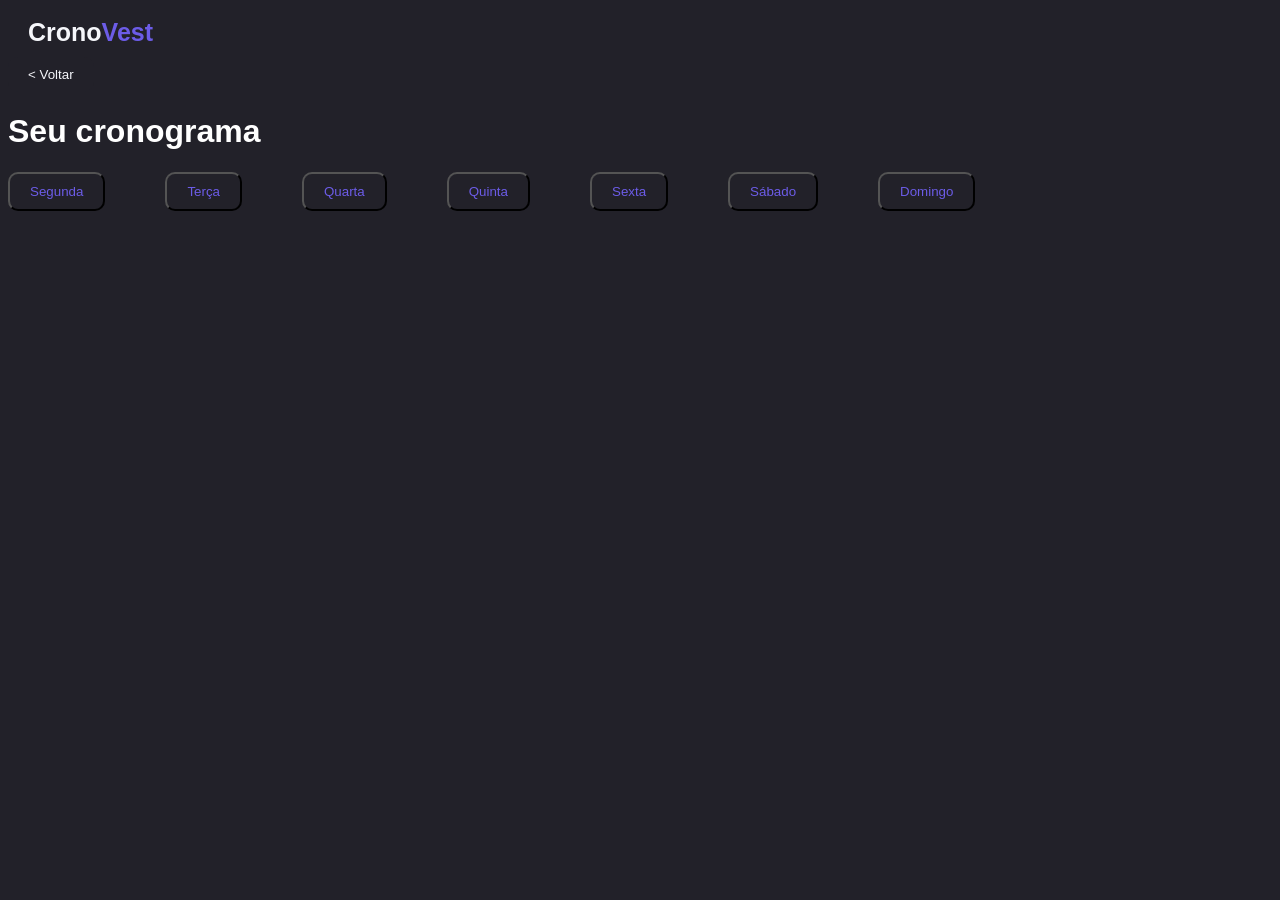
==== cronograma.html @ 4fdf8475 "ads" ====
<!DOCTYPE html>
<html lang="pt-br">
<head>
    <meta charset="UTF-8">
    <meta name="viewport" content="width=device-width, initial-scale=1.0">
    <title>Cronograma</title>
    <link rel="stylesheet" href="cronograma.css">
</head>
<body>

    <header class="topo">
        <div class="logo">
             <h2>Crono<span class="vest">Vest</span></h2>
         </div>
 
         <button class="btn-voltar" onclick="voltarPagina()">
         < Voltar
     </button>

     <h1 class="titulo">Seu cronograma</h1>



     <div class="dias">

        <div class="seg">
            <button>Segunda</button>
        </div>

        <div class="ter">
            <button>Terça</button>
        </div>

        <div class="qua">
            <button>Quarta</button>
        </div>
        
        <div class="qui">
            <button>Quinta</button>
        </div>

        <div class="sex">
            <button>Sexta</button>
        </div>

        <div class="sab">
            <button>Sábado</button>
        </div>

        <div class="dom">
            <button>Domingo</button>
        </div>

     </div>


    
</body>
</html>
---- cronograma.css ----
body {
    background-color: #222129;
}

.logo {
    padding: 10px 20px;
    justify-content: flex-start;
    align-items: center;
    display: flex;
    gap: 10px;
}

.logo h2 {
    margin: 0;
    font-size: 25px;
    font-family: Arial, Helvetica, sans-serif;
    color: #f5f6fa;
}

.vest {
    color: #6c5ce7;
}

.btn-voltar {
    padding: 10px 20px;
    background-color: #222129;
    color: #f5f6fa;
    border: none;
    border-radius: 10px;
    cursor: pointer;
}


.dias {
    display: flex;
    gap: 60px;
    font-family: Arial, Helvetica, sans-serif;
    color: white;
}

button {
    cursor: pointer;
    padding: 10px 20px;
    border-radius: 10px;
    transition: 0,3s;
    background: none;
    color: #6c5ce7;
}

button:hover{

}

.titulo {
    font-family: Arial, Helvetica, sans-serif;
    color: white;
}
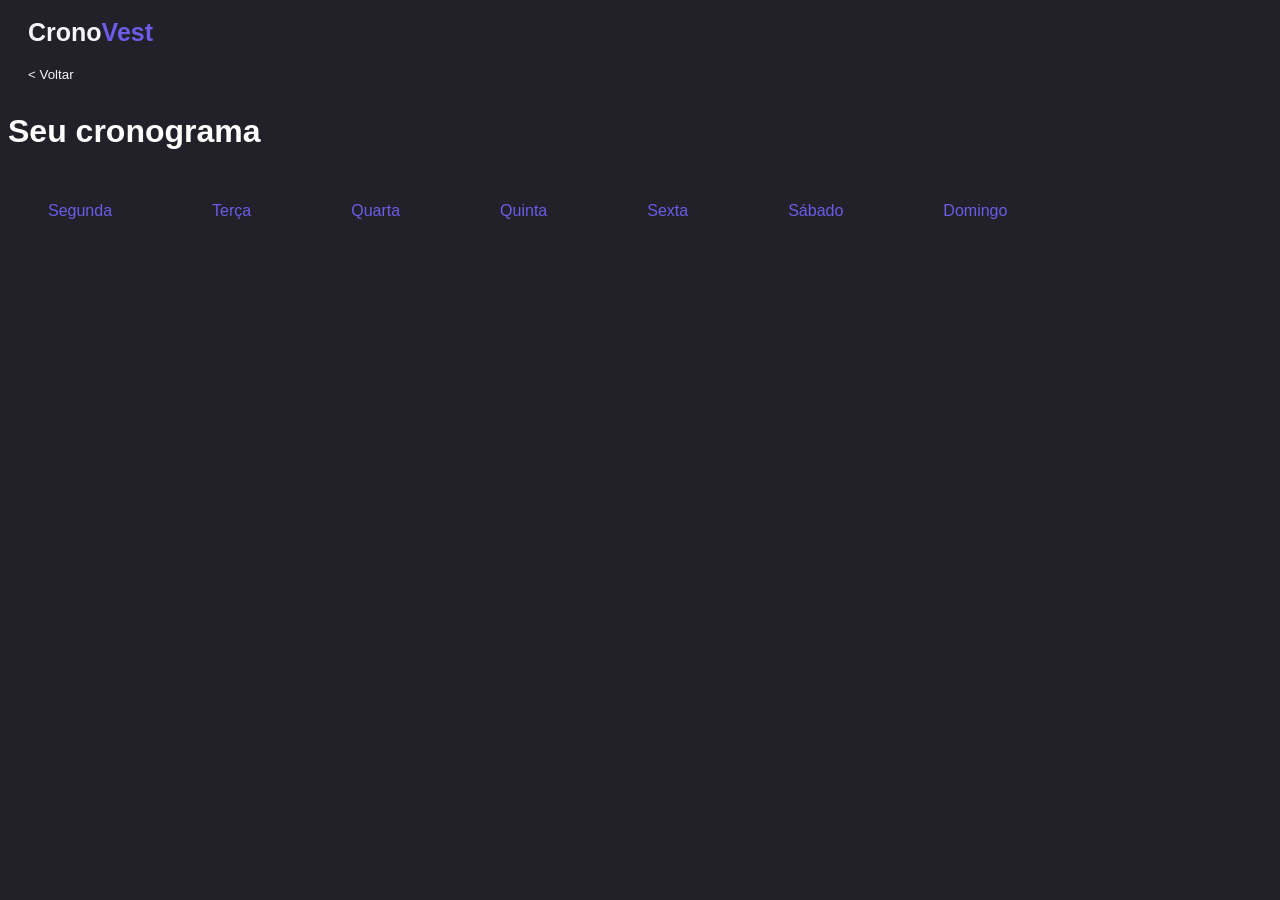
==== commit 7d381905: "fix: Update cronograma.html with proper btn-dia classes and structure"" ====
--- a/cronograma.html
+++ b/cronograma.html
@@ -19,41 +19,18 @@
 
      <h1 class="titulo">Seu cronograma</h1>
 
-
-
      <div class="dias">
 
-        <div class="seg">
-            <button>Segunda</button>
-        </div>
-
-        <div class="ter">
-            <button>Terça</button>
-        </div>
-
-        <div class="qua">
-            <button>Quarta</button>
-        </div>
-        
-        <div class="qui">
-            <button>Quinta</button>
-        </div>
-
-        <div class="sex">
-            <button>Sexta</button>
-        </div>
-
-        <div class="sab">
-            <button>Sábado</button>
-        </div>
-
-        <div class="dom">
-            <button>Domingo</button>
-        </div>
+        <button class="btn-dia" data-dia="segunda">Segunda</button>
+        <button class="btn-dia" data-dia="terca">Terça</button>
+        <button class="btn-dia" data-dia="quarta">Quarta</button>
+        <button class="btn-dia" data-dia="quinta">Quinta</button>
+        <button class="btn-dia" data-dia="sexta">Sexta</button>
+        <button class="btn-dia" data-dia="sabado">Sábado</button>
+        <button class="btn-dia" data-dia="domingo">Domingo</button>
 
      </div>
 
-
-    
+    <script src="script.js"></script>
 </body>
-</html>+</html>
--- a/cronograma.css
+++ b/cronograma.css
@@ -36,22 +36,62 @@
     gap: 60px;
     font-family: Arial, Helvetica, sans-serif;
     color: white;
+    flex-wrap: wrap;
+    padding: 20px;
 }
 
 button {
     cursor: pointer;
     padding: 10px 20px;
     border-radius: 10px;
-    transition: 0,3s;
+    transition: 0.3s;
     background: none;
     color: #6c5ce7;
+    border: none;
 }
 
-button:hover{
+button:hover {
+    opacity: 0.8;
+}
 
+.btn-dia {
+    position: relative;
+    padding: 10px 20px;
+    font-size: 16px;
+    font-weight: 500;
+    border: none;
+    background: none;
+    color: #6c5ce7;
+    cursor: pointer;
+    transition: all 0.3s ease;
+}
+
+.btn-dia::after {
+    content: '';
+    position: absolute;
+    bottom: 0;
+    left: 0;
+    width: 100%;
+    height: 3px;
+    background-color: #6c5ce7;
+    opacity: 0;
+    transition: opacity 0.3s ease;
+}
+
+.btn-dia:hover {
+    opacity: 0.8;
+}
+
+.btn-dia.ativo {
+    color: #a29bfe;
+    font-weight: bold;
+}
+
+.btn-dia.ativo::after {
+    opacity: 1;
 }
 
 .titulo {
     font-family: Arial, Helvetica, sans-serif;
     color: white;
-}+}
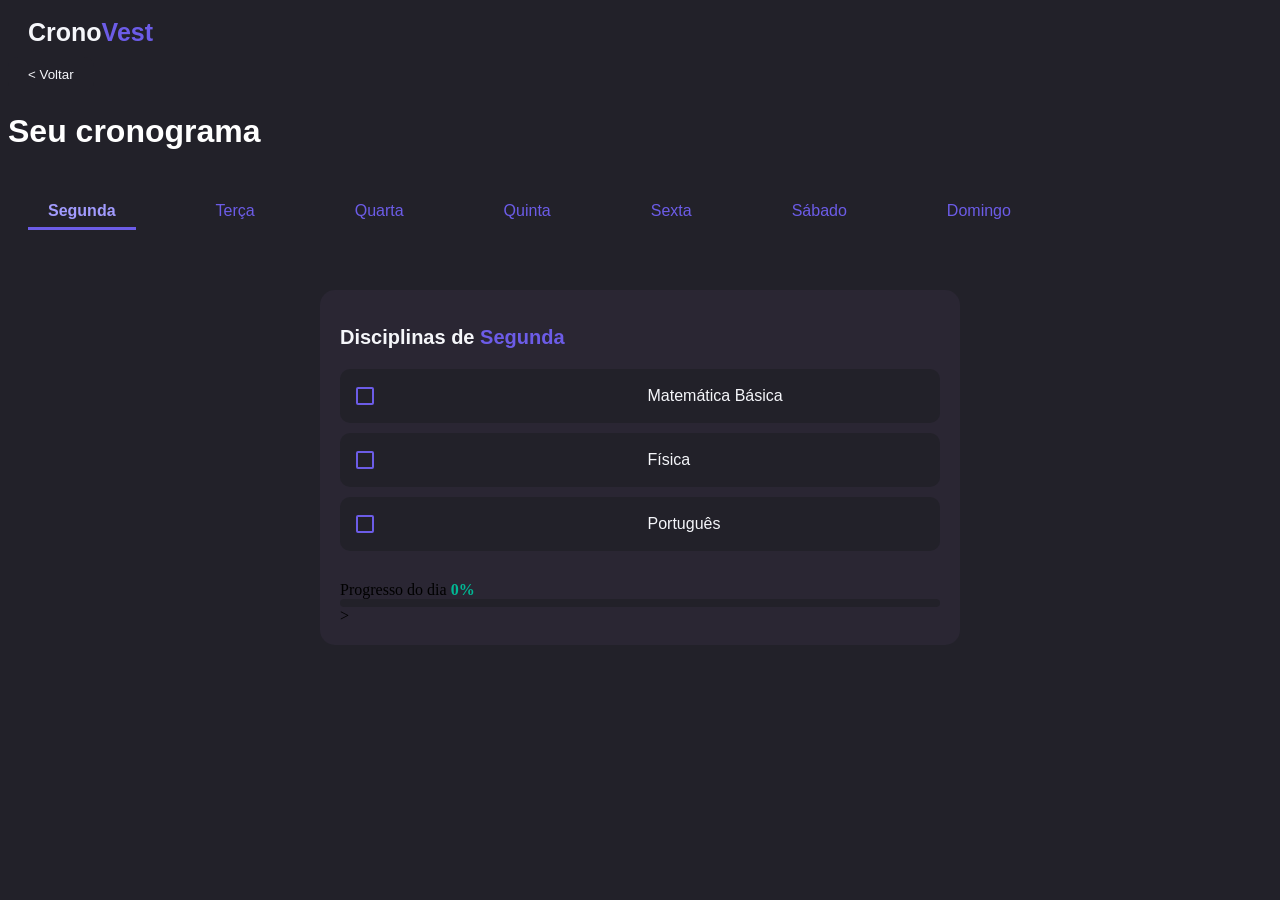
==== commit b08be43e: "Add estado ativo em dias, add materias em dias" ====
--- a/cronograma.html
+++ b/cronograma.html
@@ -1,36 +1,69 @@
-<!DOCTYPE html>
-<html lang="pt-br">
-<head>
-    <meta charset="UTF-8">
-    <meta name="viewport" content="width=device-width, initial-scale=1.0">
-    <title>Cronograma</title>
-    <link rel="stylesheet" href="cronograma.css">
-</head>
-<body>
-
-    <header class="topo">
-        <div class="logo">
-             <h2>Crono<span class="vest">Vest</span></h2>
-         </div>
- 
-         <button class="btn-voltar" onclick="voltarPagina()">
-         < Voltar
-     </button>
-
-     <h1 class="titulo">Seu cronograma</h1>
-
-     <div class="dias">
-
-        <button class="btn-dia" data-dia="segunda">Segunda</button>
-        <button class="btn-dia" data-dia="terca">Terça</button>
-        <button class="btn-dia" data-dia="quarta">Quarta</button>
-        <button class="btn-dia" data-dia="quinta">Quinta</button>
-        <button class="btn-dia" data-dia="sexta">Sexta</button>
-        <button class="btn-dia" data-dia="sabado">Sábado</button>
-        <button class="btn-dia" data-dia="domingo">Domingo</button>
-
-     </div>
-
-    <script src="script.js"></script>
-</body>
-</html>
+<!DOCTYPE html>
+<html lang="pt-br">
+<head>
+    <meta charset="UTF-8">
+    <meta name="viewport" content="width=device-width, initial-scale=1.0">
+    <title>Cronograma</title>
+    <link rel="stylesheet" href="cronograma.css">
+</head>
+<body>
+
+    <header class="topo">
+        <div class="logo">
+             <h2>Crono<span class="vest">Vest</span></h2>
+         </div>
+ 
+         <button class="btn-voltar" onclick="voltarPagina()">
+         < Voltar
+     </button>
+
+     <h1 class="titulo">Seu cronograma</h1>
+
+
+
+     <div class="dias">
+
+        <button class="btn-dia" data-dia="segunda">Segunda</button>
+        <button class="btn-dia" data-dia="terca">Terça</button>
+        <button class="btn-dia" data-dia="quarta">Quarta</button>
+        <button class="btn-dia" data-dia="quinta">Quinta</button>
+        <button class="btn-dia" data-dia="sexta">Sexta</button>
+        <button class="btn-dia" data-dia="sabado">Sábado</button>
+        <button class="btn-dia" data-dia="domingo">Domingo</button>
+
+     </div>
+
+
+    
+    <script src="cronograma.js"></script>
+
+     </div>
+     
+
+     <!-- NOVO: Seção de matérias (aparece quando seleciona um dia) -->
+      <div class="materias-container">
+        <div class="materias-header">
+          <h2>Disciplinas de <span class="dia-selecionado">Segunda</span></h2>
+        </div>
+
+        <!-- NOVO: Lista de matérias com checkboxes -->
+         <ul class="lista-materias" id="lista-materias">
+             <!-- Os itens aparecem dinamicamente aqui -->
+         </ul>
+
+         <!-- NOVO: Barra de progresso -->
+            <div class="progresso-container">
+                <div class="progresso-"label>
+                    <span>Progresso do dia</span>
+                    <span class="progresso-percent">0%</span>
+                </div>
+                <div class="progresso-bar">
+                    <div class="progresso-fill" style="width: 0%"></div>
+                </div>
+                
+      </div>
+
+
+    
+</body>
+</html>>
--- a/cronograma.css
+++ b/cronograma.css
@@ -1,97 +1,336 @@
-body {
-    background-color: #222129;
-}
-
-.logo {
-    padding: 10px 20px;
-    justify-content: flex-start;
-    align-items: center;
-    display: flex;
-    gap: 10px;
-}
-
-.logo h2 {
-    margin: 0;
-    font-size: 25px;
-    font-family: Arial, Helvetica, sans-serif;
-    color: #f5f6fa;
-}
-
-.vest {
-    color: #6c5ce7;
-}
-
-.btn-voltar {
-    padding: 10px 20px;
-    background-color: #222129;
-    color: #f5f6fa;
-    border: none;
-    border-radius: 10px;
-    cursor: pointer;
-}
-
-
-.dias {
-    display: flex;
-    gap: 60px;
-    font-family: Arial, Helvetica, sans-serif;
-    color: white;
-    flex-wrap: wrap;
-    padding: 20px;
-}
-
-button {
-    cursor: pointer;
-    padding: 10px 20px;
-    border-radius: 10px;
-    transition: 0.3s;
-    background: none;
-    color: #6c5ce7;
-    border: none;
-}
-
-button:hover {
-    opacity: 0.8;
-}
-
-.btn-dia {
-    position: relative;
-    padding: 10px 20px;
-    font-size: 16px;
-    font-weight: 500;
-    border: none;
-    background: none;
-    color: #6c5ce7;
-    cursor: pointer;
-    transition: all 0.3s ease;
-}
-
-.btn-dia::after {
-    content: '';
-    position: absolute;
-    bottom: 0;
-    left: 0;
-    width: 100%;
-    height: 3px;
-    background-color: #6c5ce7;
-    opacity: 0;
-    transition: opacity 0.3s ease;
-}
-
-.btn-dia:hover {
-    opacity: 0.8;
-}
-
-.btn-dia.ativo {
-    color: #a29bfe;
-    font-weight: bold;
-}
-
-.btn-dia.ativo::after {
-    opacity: 1;
-}
-
-.titulo {
-    font-family: Arial, Helvetica, sans-serif;
-    color: white;
-}
+body {
+    background-color: #222129;
+}
+
+.logo {
+    padding: 10px 20px;
+    justify-content: flex-start;
+    align-items: center;
+    display: flex;
+    gap: 10px;
+}
+
+.logo h2 {
+    margin: 0;
+    font-size: 25px;
+    font-family: Arial, Helvetica, sans-serif;
+    color: #f5f6fa;
+}
+
+.vest {
+    color: #6c5ce7;
+}
+
+.btn-voltar {
+    padding: 10px 20px;
+    background-color: #222129;
+    color: #f5f6fa;
+    border: none;
+    border-radius: 10px;
+    cursor: pointer;
+}
+
+
+.dias {
+    display: flex;
+    gap: 60px;
+    font-family: Arial, Helvetica, sans-serif;
+    color: white;
+    flex-wrap: wrap;
+    padding: 20px;
+}
+
+button {
+    cursor: pointer;
+    padding: 10px 20px;
+    border-radius: 10px;
+    transition: 0.3s;
+    background: none;
+    color: #6c5ce7;
+    border: none;
+}
+
+button:hover {
+    opacity: 0.8;
+}
+
+.btn-dia {
+    position: relative;
+    padding: 10px 20px;
+    font-size: 16px;
+    font-weight: 500;
+    border: none;
+    background: none;
+    color: #6c5ce7;
+    cursor: pointer;
+    transition: all 0.3s ease;
+}
+
+.btn-dia::after {
+    content: '';
+    position: absolute;
+    bottom: 0;
+    left: 0;
+    width: 100%;
+    height: 3px;
+    background-color: #6c5ce7;
+    opacity: 0;
+    transition: opacity 0.3s ease;
+}
+
+.btn-dia:hover {
+    opacity: 0.8;
+}
+
+.btn-dia.ativo {
+    color: #a29bfe;
+    font-weight: bold;
+}
+
+.btn-dia.ativo::after {
+    opacity: 1;
+}
+
+.titulo {
+    font-family: Arial, Helvetica, sans-serif;
+    color: white;
+}
+
+/* ===== NOVO: Estilos da Lista de Matérias ===== */
+
+/* Container das matérias */
+.materias-container {
+    margin-top: 40px;
+    padding: 20px;
+    background-color: #2a2633;
+    border-radius: 15px;
+    max-width: 600px;
+    margin-left: auto;
+    margin-right: auto;
+}
+
+/* Título das matérias */
+.materias-header h2 {
+    color: #f5f6fa;
+    font-size: 20px;
+    margin-bottom: 20px;
+    font-family: Arial, sans-serif;
+}
+
+.dia-selecionado {
+    color: #6c5ce7;
+    font-weight: bold;
+}
+
+/* Lista de matérias */
+.lista-materias {
+    list-style: none;
+    padding: 0;
+    margin: 0 0 30px 0;
+}
+
+/* Item da lista (cada matéria) */
+.lista-materias li {
+    display: flex;
+    align-items: center;
+    padding: 15px;
+    margin-bottom: 10px;
+    background-color: #222129;
+    border-radius: 10px;
+    transition: all 0.3s ease;
+}
+
+.lista-materias li:hover {
+    background-color: #2d2a35;
+}
+
+/* ===== CHECKBOX CUSTOMIZADO (UIverse) ===== */
+.cl-checkbox {
+    position: relative;
+    display: inline-block;
+    margin-right: 15px;
+}
+
+/* Input */
+.cl-checkbox > input {
+    appearance: none;
+    -moz-appearance: none;
+    -webkit-appearance: none;
+    z-index: -1;
+    position: absolute;
+    left: -10px;
+    top: -8px;
+    display: block;
+    margin: 0;
+    border-radius: 50%;
+    width: 40px;
+    height: 40px;
+    background-color: rgba(108, 92, 231, 0.1);
+    box-shadow: none;
+    outline: none;
+    opacity: 0;
+    transform: scale(1);
+    pointer-events: none;
+    transition: opacity 0.3s, transform 0.2s;
+}
+
+/* Span */
+.cl-checkbox > span {
+    display: inline-block;
+    cursor: pointer;
+}
+
+/* Box - Caixa do checkbox */
+.cl-checkbox > span::before {
+    content: "";
+    display: inline-block;
+    box-sizing: border-box;
+    margin: 3px 11px 3px 1px;
+    border: solid 2px;
+    border-color: #6c5ce7;
+    border-radius: 2px;
+    width: 18px;
+    height: 18px;
+    vertical-align: top;
+    transition: border-color 0.2s, background-color 0.2s;
+}
+
+/* Checkmark - Marca de verificação */
+.cl-checkbox > span::after {
+    content: "";
+    display: block;
+    position: absolute;
+    top: 3px;
+    left: 1px;
+    width: 10px;
+    height: 5px;
+    border: solid 2px transparent;
+    border-right: none;
+    border-top: none;
+    transform: translate(3px, 4px) rotate(-45deg);
+}
+
+/* Checked - Quando marcado */
+.cl-checkbox > input:checked,
+.cl-checkbox > input:indeterminate {
+    background-color: #6c5ce7;
+}
+
+.cl-checkbox > input:checked + span::before,
+.cl-checkbox > input:indeterminate + span::before {
+    border-color: #6c5ce7;
+    background-color: #6c5ce7;
+}
+
+.cl-checkbox > input:checked + span::after,
+.cl-checkbox > input:indeterminate + span::after {
+    border-color: #fff;
+}
+
+.cl-checkbox > input:indeterminate + span::after {
+    border-left: none;
+    transform: translate(4px, 3px);
+}
+
+/* Hover, Focus */
+.cl-checkbox:hover > input {
+    opacity: 0.04;
+}
+
+.cl-checkbox > input:focus {
+    opacity: 0.12;
+}
+
+.cl-checkbox:hover > input:focus {
+    opacity: 0.16;
+}
+
+/* Active - Ao clicar */
+.cl-checkbox > input:active {
+    opacity: 1;
+    transform: scale(0);
+    transition: transform 0s, opacity 0s;
+}
+
+.cl-checkbox > input:active + span::before {
+    border-color: #a29bfe;
+}
+
+.cl-checkbox > input:checked:active + span::before {
+    border-color: transparent;
+    background-color: rgba(108, 92, 231, 0.1);
+}
+
+/* Disabled */
+.cl-checkbox > input:disabled {
+    opacity: 0;
+}
+
+.cl-checkbox > input:disabled + span {
+    color: rgba(245, 246, 250, 0.38);
+    cursor: initial;
+}
+
+.cl-checkbox > input:disabled + span::before {
+    border-color: currentColor;
+}
+
+.cl-checkbox > input:checked:disabled + span::before,
+.cl-checkbox > input:indeterminate:disabled + span::before {
+    border-color: #00b894;
+    background-color: #00b894;
+}
+
+/* ===== FIM DO CHECKBOX CUSTOMIZADO ===== */
+
+/* Texto da matéria */
+.lista-materias label {
+    flex: 1;
+    color: #f5f6fa;
+    font-size: 16px;
+    cursor: pointer;
+    font-family: Arial, sans-serif;
+}
+
+/* Quando marcado como concluído */
+.lista-materias input[type="checkbox"]:checked + label {
+    color: #00b894;
+    text-decoration: line-through;
+    opacity: 0.7;
+}
+
+/* Barra de progresso */
+.progresso-container {
+    margin-top: 20px;
+}
+
+.progresso-label {
+    display: flex;
+    justify-content: space-between;
+    color: #f5f6fa;
+    margin-bottom: 10px;
+    font-size: 14px;
+    font-family: Arial, sans-serif;
+}
+
+.progresso-percent {
+    color: #00b894;
+    font-weight: bold;
+}
+
+/* Fundo da barra */
+.progresso-bar {
+    width: 100%;
+    height: 8px;
+    background-color: #222129;
+    border-radius: 10px;
+    overflow: hidden;
+}
+
+/* Preenchimento da barra (animado) */
+.progresso-fill {
+    height: 100%;
+    background: linear-gradient(90deg, #00b894, #00b894);
+    border-radius: 10px;
+    transition: width 0.4s ease;
+}
